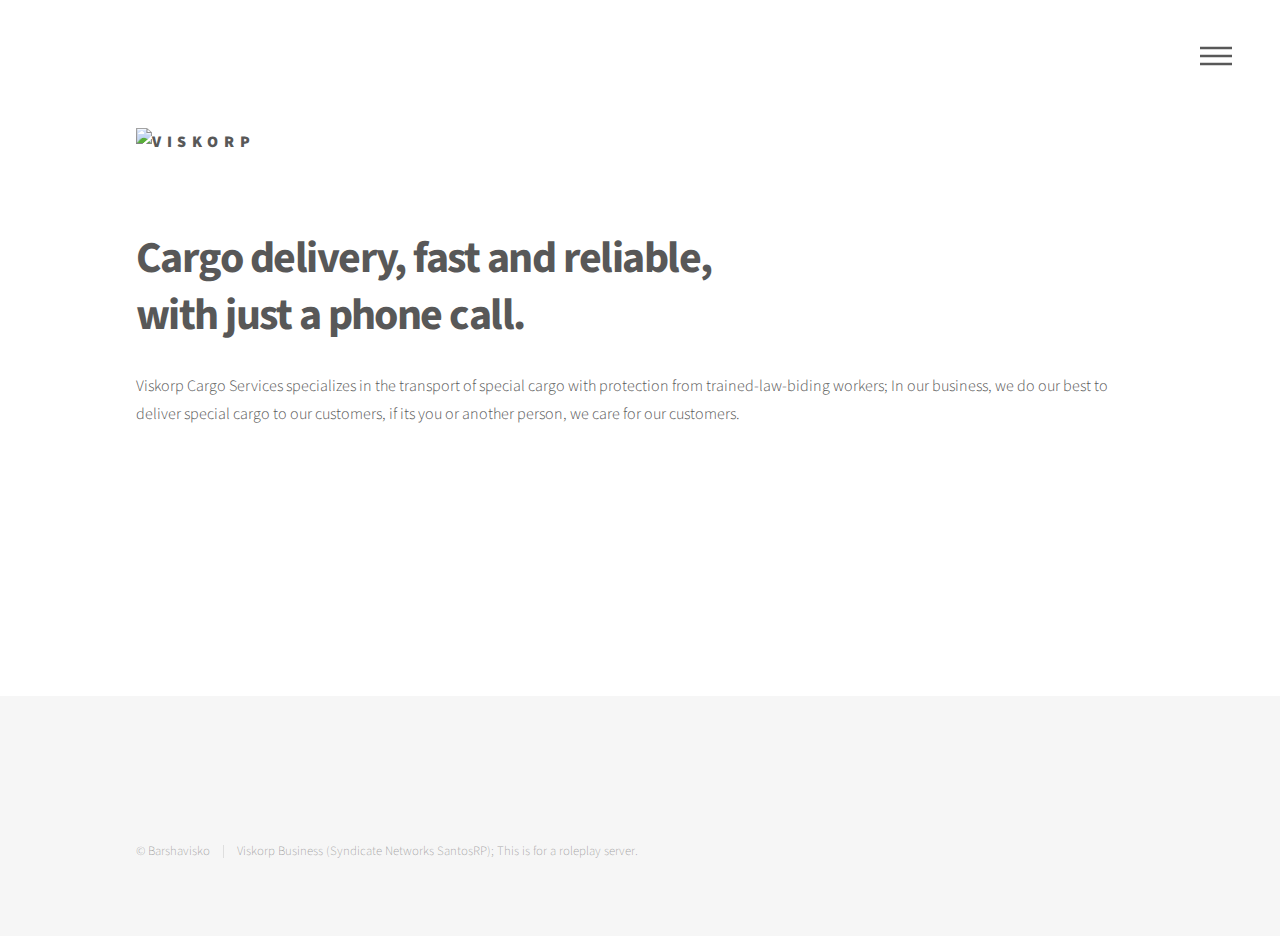
==== index.html @ 9e62b823 "Add files via upload" ====
<!DOCTYPE HTML>
<!--
	Phantom by HTML5 UP
	html5up.net | @ajlkn
	Free for personal and commercial use under the CCA 3.0 license (html5up.net/license)
-->
<html>
	<head>
		<title>Viskorp</title>
		<meta charset="utf-8" />
		<meta name="viewport" content="width=device-width, initial-scale=1, user-scalable=no" />
		<link rel="stylesheet" href="assets/css/main.css" />
		<noscript><link rel="stylesheet" href="assets/css/noscript.css" /></noscript>
		<link rel="icon" type="image/png" href="favicon-32x32.png" sizes="32x32" />
	</head>
	<body class="is-preload">
		<!-- Wrapper -->
			<div id="wrapper">

				<!-- Header -->
					<header id="header">
						<div class="inner">

							<!-- Logo -->
								<a href="index.html" class="logo">
									<img src="https://syndicatenetwork.net/uploads/monthly_2018_10/visiksvasf.png.0d86bf60b4289290469ebf69caf42fdf.png" alt="Viskorp" height="60" width="200">
								</a>

							<!-- Nav -->
								<nav>
									<ul>
										<li><a href="#menu">Menu</a></li>
									</ul>
								</nav>

						</div>
					</header>

				<!-- Menu -->
					<nav id="menu">
						<h2>Menu</h2>
						<ul>
							<li><a href="index.html">Home</a></li>
							<li><a href="https://docs.google.com/spreadsheets/d/1QU2cQyCvnnWnZwVt813OYjOK2KdHu-fS1q1T2NgCvUA/edit?usp=sharing">Heirarchy</a></li>
							<li><a href="https://docs.google.com/document/d/1AMa2G08jaTaNlDHHacwmMBOsvzxnZRkLSDC1ljESRgc/edit">Documents</a></li>
							<li><a href="https://docs.google.com/forms/d/e/1FAIpQLSdRXGM1nk8if_JtEGIIp0eRGYA48kuPLY5Rq1OYmxRVEjvGFw/viewform">Applications</a></li>
							<li><a href="contact.html">Contact</a></li>
						</ul>
					</nav>

				<!-- Main -->
					<div id="main">
						<div class="inner">
							<header>
								<h1>Cargo delivery, fast and reliable,<br>
								with just a phone call.</h1>
								<p>Viskorp Cargo Services specializes in the transport of special cargo with protection from trained-law-biding workers;
In our business, we do our best to deliver special cargo to our customers, if its you or another person, we care for our customers.</p>
							</header>
							<br><br><br><br><br>
						</div>
					</div>

				<!-- Footer -->
					<footer id="footer">
						<div class="inner">
							<ul class="copyright">
								<li>&copy; Barshavisko </li><li>Viskorp Business (Syndicate Networks SantosRP); This is for a roleplay server.</li>
							</ul>
						</div>
					</footer>

			</div>

		<!-- Scripts -->
			<script src="assets/js/jquery.min.js"></script>
			<script src="assets/js/browser.min.js"></script>
			<script src="assets/js/breakpoints.min.js"></script>
			<script src="assets/js/util.js"></script>
			<script src="assets/js/main.js"></script>

	</body>
</html>
---- assets/css/main.css ----
@import url(font-awesome.min.css);
@import url("https://fonts.googleapis.com/css?family=Source+Sans+Pro:300,700,900");

/*
	Phantom by HTML5 UP
	html5up.net | @ajlkn
	Free for personal and commercial use under the CCA 3.0 license (html5up.net/license)
*/

html, body, div, span, applet, object,
iframe, h1, h2, h3, h4, h5, h6, p, blockquote,
pre, a, abbr, acronym, address, big, cite,
code, del, dfn, em, img, ins, kbd, q, s, samp,
small, strike, strong, sub, sup, tt, var, b,
u, i, center, dl, dt, dd, ol, ul, li, fieldset,
form, label, legend, table, caption, tbody,
tfoot, thead, tr, th, td, article, aside,
canvas, details, embed, figure, figcaption,
footer, header, hgroup, menu, nav, output, ruby,
section, summary, time, mark, audio, video {
	margin: 0;
	padding: 0;
	border: 0;
	font-size: 100%;
	font: inherit;
	vertical-align: baseline;}

article, aside, details, figcaption, figure,
footer, header, hgroup, menu, nav, section {
	display: block;}

body {
	line-height: 1;
}

ol, ul {
	list-style: none;
}

blockquote, q {
	quotes: none;
}

	blockquote:before, blockquote:after, q:before, q:after {
		content: '';
		content: none;
	}

table {
	border-collapse: collapse;
	border-spacing: 0;
}

body {
	-webkit-text-size-adjust: none;
}

mark {
	background-color: transparent;
	color: inherit;
}

input::-moz-focus-inner {
	border: 0;
	padding: 0;
}

input, select, textarea {
	-moz-appearance: none;
	-webkit-appearance: none;
	-ms-appearance: none;
	appearance: none;
}

/* Basic */

	@-ms-viewport {
		width: device-width;
	}

	body {
		-ms-overflow-style: scrollbar;
	}

	@media screen and (max-width: 480px) {

		html, body {
			min-width: 320px;
		}

	}

	html {
		box-sizing: border-box;
	}

	*, *:before, *:after {
		box-sizing: inherit;
	}

	body {
		background: #ffffff;
	}

		body.is-preload *, body.is-preload *:before, body.is-preload *:after {
			-moz-animation: none !important;
			-webkit-animation: none !important;
			-ms-animation: none !important;
			animation: none !important;
			-moz-transition: none !important;
			-webkit-transition: none !important;
			-ms-transition: none !important;
			transition: none !important;
		}

/* Type */

	body, input, select, textarea {
		color: #585858;
		font-family: "Source Sans Pro", Helvetica, sans-serif;
		font-size: 16pt;
		font-weight: 300;
		line-height: 1.75;
	}

		@media screen and (max-width: 1680px) {

			body, input, select, textarea {
				font-size: 14pt;
			}

		}

		@media screen and (max-width: 1280px) {

			body, input, select, textarea {
				font-size: 12pt;
			}

		}

	a {
		-moz-transition: border-bottom-color 0.2s ease, color 0.2s ease;
		-webkit-transition: border-bottom-color 0.2s ease, color 0.2s ease;
		-ms-transition: border-bottom-color 0.2s ease, color 0.2s ease;
		transition: border-bottom-color 0.2s ease, color 0.2s ease;
		text-decoration: none;
		color: #585858;
		border-bottom: dotted 1px rgba(88, 88, 88, 0.5);
	}

		a:hover {
			border-bottom-color: transparent;
			color: #83cff1 !important;
		}

	strong, b {
		font-weight: 900;
	}

	em, i {
		font-style: italic;
	}

	p {
		margin: 0 0 2em 0;
	}

	h1 {
		font-size: 2.75em;
		font-weight: 700;
		line-height: 1.3;
		margin: 0 0 1em 0;
		letter-spacing: -0.035em;
	}

		h1 a {
			color: inherit;
		}

		@media screen and (max-width: 736px) {

			h1 {
				font-size: 2em;
				margin: 0 0 1em 0;
			}

		}

		@media screen and (max-width: 360px) {

			h1 {
				font-size: 1.75em;
			}

		}

	h2, h3, h4, h5, h6 {
		font-weight: 900;
		line-height: 1.5;
		margin: 0 0 2em 0;
		text-transform: uppercase;
		letter-spacing: 0.35em;
	}

		h2 a, h3 a, h4 a, h5 a, h6 a {
			color: inherit;
		}

	h2 {
		font-size: 1.1em;
	}

	h3 {
		font-size: 1em;
	}

	h4 {
		font-size: 0.8em;
	}

	h5 {
		font-size: 0.8em;
	}

	h6 {
		font-size: 0.8em;
	}

	@media screen and (max-width: 980px) {

		h1 br, h2 br, h3 br, h4 br, h5 br, h6 br {
			display: none;
		}

	}

	@media screen and (max-width: 736px) {

		h2 {
			font-size: 1em;
		}

		h3 {
			font-size: 0.8em;
		}

	}

	sub {
		font-size: 0.8em;
		position: relative;
		top: 0.5em;
	}

	sup {
		font-size: 0.8em;
		position: relative;
		top: -0.5em;
	}

	blockquote {
		border-left: solid 4px #c9c9c9;
		font-style: italic;
		margin: 0 0 2em 0;
		padding: 0.5em 0 0.5em 2em;
	}

	code {
		background: rgba(144, 144, 144, 0.075);
		border-radius: 4px;
		border: solid 1px #c9c9c9;
		font-family: "Courier New", monospace;
		font-size: 0.9em;
		margin: 0 0.25em;
		padding: 0.25em 0.65em;
	}

	pre {
		-webkit-overflow-scrolling: touch;
		font-family: "Courier New", monospace;
		font-size: 0.9em;
		margin: 0 0 2em 0;
	}

		pre code {
			display: block;
			line-height: 1.75;
			padding: 1em 1.5em;
			overflow-x: auto;
		}

	hr {
		border: 0;
		border-bottom: solid 1px #c9c9c9;
		margin: 2em 0;
	}

		hr.major {
			margin: 3em 0;
		}

	.align-left {
		text-align: left;
	}

	.align-center {
		text-align: center;
	}

	.align-right {
		text-align: right;
	}

/* Row */

	.row {
		display: flex;
		flex-wrap: wrap;
		box-sizing: border-box;
		align-items: stretch;
	}

		.row > * {
			box-sizing: border-box;
		}

		.row.gtr-uniform > * > :last-child {
			margin-bottom: 0;
		}

		.row.aln-left {
			justify-content: flex-start;
		}

		.row.aln-center {
			justify-content: center;
		}

		.row.aln-right {
			justify-content: flex-end;
		}

		.row.aln-top {
			align-items: flex-start;
		}

		.row.aln-middle {
			align-items: center;
		}

		.row.aln-bottom {
			align-items: flex-end;
		}

		.row > .imp {
			order: -1;
		}

		.row > .col-1 {
			width: 8.3333333333%;
		}

		.row > .off-1 {
			margin-left: 8.3333333333%;
		}

		.row > .col-2 {
			width: 16.6666666667%;
		}

		.row > .off-2 {
			margin-left: 16.6666666667%;
		}

		.row > .col-3 {
			width: 25%;
		}

		.row > .off-3 {
			margin-left: 25%;
		}

		.row > .col-4 {
			width: 33.3333333333%;
		}

		.row > .off-4 {
			margin-left: 33.3333333333%;
		}

		.row > .col-5 {
			width: 41.6666666667%;
		}

		.row > .off-5 {
			margin-left: 41.6666666667%;
		}

		.row > .col-6 {
			width: 50%;
		}

		.row > .off-6 {
			margin-left: 50%;
		}

		.row > .col-7 {
			width: 58.3333333333%;
		}

		.row > .off-7 {
			margin-left: 58.3333333333%;
		}

		.row > .col-8 {
			width: 66.6666666667%;
		}

		.row > .off-8 {
			margin-left: 66.6666666667%;
		}

		.row > .col-9 {
			width: 75%;
		}

		.row > .off-9 {
			margin-left: 75%;
		}

		.row > .col-10 {
			width: 83.3333333333%;
		}

		.row > .off-10 {
			margin-left: 83.3333333333%;
		}

		.row > .col-11 {
			width: 91.6666666667%;
		}

		.row > .off-11 {
			margin-left: 91.6666666667%;
		}

		.row > .col-12 {
			width: 100%;
		}

		.row > .off-12 {
			margin-left: 100%;
		}

		.row.gtr-0 {
			margin-top: 0;
			margin-left: 0em;
		}

			.row.gtr-0 > * {
				padding: 0 0 0 0em;
			}

			.row.gtr-0.gtr-uniform {
				margin-top: 0em;
			}

				.row.gtr-0.gtr-uniform > * {
					padding-top: 0em;
				}

		.row.gtr-25 {
			margin-top: 0;
			margin-left: -0.5em;
		}

			.row.gtr-25 > * {
				padding: 0 0 0 0.5em;
			}

			.row.gtr-25.gtr-uniform {
				margin-top: -0.5em;
			}

				.row.gtr-25.gtr-uniform > * {
					padding-top: 0.5em;
				}

		.row.gtr-50 {
			margin-top: 0;
			margin-left: -1em;
		}

			.row.gtr-50 > * {
				padding: 0 0 0 1em;
			}

			.row.gtr-50.gtr-uniform {
				margin-top: -1em;
			}

				.row.gtr-50.gtr-uniform > * {
					padding-top: 1em;
				}

		.row {
			margin-top: 0;
			margin-left: -2em;
		}

			.row > * {
				padding: 0 0 0 2em;
			}

			.row.gtr-uniform {
				margin-top: -2em;
			}

				.row.gtr-uniform > * {
					padding-top: 2em;
				}

		.row.gtr-150 {
			margin-top: 0;
			margin-left: -3em;
		}

			.row.gtr-150 > * {
				padding: 0 0 0 3em;
			}

			.row.gtr-150.gtr-uniform {
				margin-top: -3em;
			}

				.row.gtr-150.gtr-uniform > * {
					padding-top: 3em;
				}

		.row.gtr-200 {
			margin-top: 0;
			margin-left: -4em;
		}

			.row.gtr-200 > * {
				padding: 0 0 0 4em;
			}

			.row.gtr-200.gtr-uniform {
				margin-top: -4em;
			}

				.row.gtr-200.gtr-uniform > * {
					padding-top: 4em;
				}

		@media screen and (max-width: 1680px) {

			.row {
				display: flex;
				flex-wrap: wrap;
				box-sizing: border-box;
				align-items: stretch;
			}

				.row > * {
					box-sizing: border-box;
				}

				.row.gtr-uniform > * > :last-child {
					margin-bottom: 0;
				}

				.row.aln-left {
					justify-content: flex-start;
				}

				.row.aln-center {
					justify-content: center;
				}

				.row.aln-right {
					justify-content: flex-end;
				}

				.row.aln-top {
					align-items: flex-start;
				}

				.row.aln-middle {
					align-items: center;
				}

				.row.aln-bottom {
					align-items: flex-end;
				}

				.row > .imp-xlarge {
					order: -1;
				}

				.row > .col-1-xlarge {
					width: 8.3333333333%;
				}

				.row > .off-1-xlarge {
					margin-left: 8.3333333333%;
				}

				.row > .col-2-xlarge {
					width: 16.6666666667%;
				}

				.row > .off-2-xlarge {
					margin-left: 16.6666666667%;
				}

				.row > .col-3-xlarge {
					width: 25%;
				}

				.row > .off-3-xlarge {
					margin-left: 25%;
				}

				.row > .col-4-xlarge {
					width: 33.3333333333%;
				}

				.row > .off-4-xlarge {
					margin-left: 33.3333333333%;
				}

				.row > .col-5-xlarge {
					width: 41.6666666667%;
				}

				.row > .off-5-xlarge {
					margin-left: 41.6666666667%;
				}

				.row > .col-6-xlarge {
					width: 50%;
				}

				.row > .off-6-xlarge {
					margin-left: 50%;
				}

				.row > .col-7-xlarge {
					width: 58.3333333333%;
				}

				.row > .off-7-xlarge {
					margin-left: 58.3333333333%;
				}

				.row > .col-8-xlarge {
					width: 66.6666666667%;
				}

				.row > .off-8-xlarge {
					margin-left: 66.6666666667%;
				}

				.row > .col-9-xlarge {
					width: 75%;
				}

				.row > .off-9-xlarge {
					margin-left: 75%;
				}

				.row > .col-10-xlarge {
					width: 83.3333333333%;
				}

				.row > .off-10-xlarge {
					margin-left: 83.3333333333%;
				}

				.row > .col-11-xlarge {
					width: 91.6666666667%;
				}

				.row > .off-11-xlarge {
					margin-left: 91.6666666667%;
				}

				.row > .col-12-xlarge {
					width: 100%;
				}

				.row > .off-12-xlarge {
					margin-left: 100%;
				}

				.row.gtr-0 {
					margin-top: 0;
					margin-left: 0em;
				}

					.row.gtr-0 > * {
						padding: 0 0 0 0em;
					}

					.row.gtr-0.gtr-uniform {
						margin-top: 0em;
					}

						.row.gtr-0.gtr-uniform > * {
							padding-top: 0em;
						}

				.row.gtr-25 {
					margin-top: 0;
					margin-left: -0.5em;
				}

					.row.gtr-25 > * {
						padding: 0 0 0 0.5em;
					}

					.row.gtr-25.gtr-uniform {
						margin-top: -0.5em;
					}

						.row.gtr-25.gtr-uniform > * {
							padding-top: 0.5em;
						}

				.row.gtr-50 {
					margin-top: 0;
					margin-left: -1em;
				}

					.row.gtr-50 > * {
						padding: 0 0 0 1em;
					}

					.row.gtr-50.gtr-uniform {
						margin-top: -1em;
					}

						.row.gtr-50.gtr-uniform > * {
							padding-top: 1em;
						}

				.row {
					margin-top: 0;
					margin-left: -2em;
				}

					.row > * {
						padding: 0 0 0 2em;
					}

					.row.gtr-uniform {
						margin-top: -2em;
					}

						.row.gtr-uniform > * {
							padding-top: 2em;
						}

				.row.gtr-150 {
					margin-top: 0;
					margin-left: -3em;
				}

					.row.gtr-150 > * {
						padding: 0 0 0 3em;
					}

					.row.gtr-150.gtr-uniform {
						margin-top: -3em;
					}

						.row.gtr-150.gtr-uniform > * {
							padding-top: 3em;
						}

				.row.gtr-200 {
					margin-top: 0;
					margin-left: -4em;
				}

					.row.gtr-200 > * {
						padding: 0 0 0 4em;
					}

					.row.gtr-200.gtr-uniform {
						margin-top: -4em;
					}

						.row.gtr-200.gtr-uniform > * {
							padding-top: 4em;
						}

		}

		@media screen and (max-width: 1280px) {

			.row {
				display: flex;
				flex-wrap: wrap;
				box-sizing: border-box;
				align-items: stretch;
			}

				.row > * {
					box-sizing: border-box;
				}

				.row.gtr-uniform > * > :last-child {
					margin-bottom: 0;
				}

				.row.aln-left {
					justify-content: flex-start;
				}

				.row.aln-center {
					justify-content: center;
				}

				.row.aln-right {
					justify-content: flex-end;
				}

				.row.aln-top {
					align-items: flex-start;
				}

				.row.aln-middle {
					align-items: center;
				}

				.row.aln-bottom {
					align-items: flex-end;
				}

				.row > .imp-large {
					order: -1;
				}

				.row > .col-1-large {
					width: 8.3333333333%;
				}

				.row > .off-1-large {
					margin-left: 8.3333333333%;
				}

				.row > .col-2-large {
					width: 16.6666666667%;
				}

				.row > .off-2-large {
					margin-left: 16.6666666667%;
				}

				.row > .col-3-large {
					width: 25%;
				}

				.row > .off-3-large {
					margin-left: 25%;
				}

				.row > .col-4-large {
					width: 33.3333333333%;
				}

				.row > .off-4-large {
					margin-left: 33.3333333333%;
				}

				.row > .col-5-large {
					width: 41.6666666667%;
				}

				.row > .off-5-large {
					margin-left: 41.6666666667%;
				}

				.row > .col-6-large {
					width: 50%;
				}

				.row > .off-6-large {
					margin-left: 50%;
				}

				.row > .col-7-large {
					width: 58.3333333333%;
				}

				.row > .off-7-large {
					margin-left: 58.3333333333%;
				}

				.row > .col-8-large {
					width: 66.6666666667%;
				}

				.row > .off-8-large {
					margin-left: 66.6666666667%;
				}

				.row > .col-9-large {
					width: 75%;
				}

				.row > .off-9-large {
					margin-left: 75%;
				}

				.row > .col-10-large {
					width: 83.3333333333%;
				}

				.row > .off-10-large {
					margin-left: 83.3333333333%;
				}

				.row > .col-11-large {
					width: 91.6666666667%;
				}

				.row > .off-11-large {
					margin-left: 91.6666666667%;
				}

				.row > .col-12-large {
					width: 100%;
				}

				.row > .off-12-large {
					margin-left: 100%;
				}

				.row.gtr-0 {
					margin-top: 0;
					margin-left: 0em;
				}

					.row.gtr-0 > * {
						padding: 0 0 0 0em;
					}

					.row.gtr-0.gtr-uniform {
						margin-top: 0em;
					}

						.row.gtr-0.gtr-uniform > * {
							padding-top: 0em;
						}

				.row.gtr-25 {
					margin-top: 0;
					margin-left: -0.5em;
				}

					.row.gtr-25 > * {
						padding: 0 0 0 0.5em;
					}

					.row.gtr-25.gtr-uniform {
						margin-top: -0.5em;
					}

						.row.gtr-25.gtr-uniform > * {
							padding-top: 0.5em;
						}

				.row.gtr-50 {
					margin-top: 0;
					margin-left: -1em;
				}

					.row.gtr-50 > * {
						padding: 0 0 0 1em;
					}

					.row.gtr-50.gtr-uniform {
						margin-top: -1em;
					}

						.row.gtr-50.gtr-uniform > * {
							padding-top: 1em;
						}

				.row {
					margin-top: 0;
					margin-left: -2em;
				}

					.row > * {
						padding: 0 0 0 2em;
					}

					.row.gtr-uniform {
						margin-top: -2em;
					}

						.row.gtr-uniform > * {
							padding-top: 2em;
						}

				.row.gtr-150 {
					margin-top: 0;
					margin-left: -3em;
				}

					.row.gtr-150 > * {
						padding: 0 0 0 3em;
					}

					.row.gtr-150.gtr-uniform {
						margin-top: -3em;
					}

						.row.gtr-150.gtr-uniform > * {
							padding-top: 3em;
						}

				.row.gtr-200 {
					margin-top: 0;
					margin-left: -4em;
				}

					.row.gtr-200 > * {
						padding: 0 0 0 4em;
					}

					.row.gtr-200.gtr-uniform {
						margin-top: -4em;
					}

						.row.gtr-200.gtr-uniform > * {
							padding-top: 4em;
						}

		}

		@media screen and (max-width: 980px) {

			.row {
				display: flex;
				flex-wrap: wrap;
				box-sizing: border-box;
				align-items: stretch;
			}

				.row > * {
					box-sizing: border-box;
				}

				.row.gtr-uniform > * > :last-child {
					margin-bottom: 0;
				}

				.row.aln-left {
					justify-content: flex-start;
				}

				.row.aln-center {
					justify-content: center;
				}

				.row.aln-right {
					justify-content: flex-end;
				}

				.row.aln-top {
					align-items: flex-start;
				}

				.row.aln-middle {
					align-items: center;
				}

				.row.aln-bottom {
					align-items: flex-end;
				}

				.row > .imp-medium {
					order: -1;
				}

				.row > .col-1-medium {
					width: 8.3333333333%;
				}

				.row > .off-1-medium {
					margin-left: 8.3333333333%;
				}

				.row > .col-2-medium {
					width: 16.6666666667%;
				}

				.row > .off-2-medium {
					margin-left: 16.6666666667%;
				}

				.row > .col-3-medium {
					width: 25%;
				}

				.row > .off-3-medium {
					margin-left: 25%;
				}

				.row > .col-4-medium {
					width: 33.3333333333%;
				}

				.row > .off-4-medium {
					margin-left: 33.3333333333%;
				}

				.row > .col-5-medium {
					width: 41.6666666667%;
				}

				.row > .off-5-medium {
					margin-left: 41.6666666667%;
				}

				.row > .col-6-medium {
					width: 50%;
				}

				.row > .off-6-medium {
					margin-left: 50%;
				}

				.row > .col-7-medium {
					width: 58.3333333333%;
				}

				.row > .off-7-medium {
					margin-left: 58.3333333333%;
				}

				.row > .col-8-medium {
					width: 66.6666666667%;
				}

				.row > .off-8-medium {
					margin-left: 66.6666666667%;
				}

				.row > .col-9-medium {
					width: 75%;
				}

				.row > .off-9-medium {
					margin-left: 75%;
				}

				.row > .col-10-medium {
					width: 83.3333333333%;
				}

				.row > .off-10-medium {
					margin-left: 83.3333333333%;
				}

				.row > .col-11-medium {
					width: 91.6666666667%;
				}

				.row > .off-11-medium {
					margin-left: 91.6666666667%;
				}

				.row > .col-12-medium {
					width: 100%;
				}

				.row > .off-12-medium {
					margin-left: 100%;
				}

				.row.gtr-0 {
					margin-top: 0;
					margin-left: 0em;
				}

					.row.gtr-0 > * {
						padding: 0 0 0 0em;
					}

					.row.gtr-0.gtr-uniform {
						margin-top: 0em;
					}

						.row.gtr-0.gtr-uniform > * {
							padding-top: 0em;
						}

				.row.gtr-25 {
					margin-top: 0;
					margin-left: -0.375em;
				}

					.row.gtr-25 > * {
						padding: 0 0 0 0.375em;
					}

					.row.gtr-25.gtr-uniform {
						margin-top: -0.375em;
					}

						.row.gtr-25.gtr-uniform > * {
							padding-top: 0.375em;
						}

				.row.gtr-50 {
					margin-top: 0;
					margin-left: -0.75em;
				}

					.row.gtr-50 > * {
						padding: 0 0 0 0.75em;
					}

					.row.gtr-50.gtr-uniform {
						margin-top: -0.75em;
					}

						.row.gtr-50.gtr-uniform > * {
							padding-top: 0.75em;
						}

				.row {
					margin-top: 0;
					margin-left: -1.5em;
				}

					.row > * {
						padding: 0 0 0 1.5em;
					}

					.row.gtr-uniform {
						margin-top: -1.5em;
					}

						.row.gtr-uniform > * {
							padding-top: 1.5em;
						}

				.row.gtr-150 {
					margin-top: 0;
					margin-left: -2.25em;
				}

					.row.gtr-150 > * {
						padding: 0 0 0 2.25em;
					}

					.row.gtr-150.gtr-uniform {
						margin-top: -2.25em;
					}

						.row.gtr-150.gtr-uniform > * {
							padding-top: 2.25em;
						}

				.row.gtr-200 {
					margin-top: 0;
					margin-left: -3em;
				}

					.row.gtr-200 > * {
						padding: 0 0 0 3em;
					}

					.row.gtr-200.gtr-uniform {
						margin-top: -3em;
					}

						.row.gtr-200.gtr-uniform > * {
							padding-top: 3em;
						}

		}

		@media screen and (max-width: 736px) {

			.row {
				display: flex;
				flex-wrap: wrap;
				box-sizing: border-box;
				align-items: stretch;
			}

				.row > * {
					box-sizing: border-box;
				}

				.row.gtr-uniform > * > :last-child {
					margin-bottom: 0;
				}

				.row.aln-left {
					justify-content: flex-start;
				}

				.row.aln-center {
					justify-content: center;
				}

				.row.aln-right {
					justify-content: flex-end;
				}

				.row.aln-top {
					align-items: flex-start;
				}

				.row.aln-middle {
					align-items: center;
				}

				.row.aln-bottom {
					align-items: flex-end;
				}

				.row > .imp-small {
					order: -1;
				}

				.row > .col-1-small {
					width: 8.3333333333%;
				}

				.row > .off-1-small {
					margin-left: 8.3333333333%;
				}

				.row > .col-2-small {
					width: 16.6666666667%;
				}

				.row > .off-2-small {
					margin-left: 16.6666666667%;
				}

				.row > .col-3-small {
					width: 25%;
				}

				.row > .off-3-small {
					margin-left: 25%;
				}

				.row > .col-4-small {
					width: 33.3333333333%;
				}

				.row > .off-4-small {
					margin-left: 33.3333333333%;
				}

				.row > .col-5-small {
					width: 41.6666666667%;
				}

				.row > .off-5-small {
					margin-left: 41.6666666667%;
				}

				.row > .col-6-small {
					width: 50%;
				}

				.row > .off-6-small {
					margin-left: 50%;
				}

				.row > .col-7-small {
					width: 58.3333333333%;
				}

				.row > .off-7-small {
					margin-left: 58.3333333333%;
				}

				.row > .col-8-small {
					width: 66.6666666667%;
				}

				.row > .off-8-small {
					margin-left: 66.6666666667%;
				}

				.row > .col-9-small {
					width: 75%;
				}

				.row > .off-9-small {
					margin-left: 75%;
				}

				.row > .col-10-small {
					width: 83.3333333333%;
				}

				.row > .off-10-small {
					margin-left: 83.3333333333%;
				}

				.row > .col-11-small {
					width: 91.6666666667%;
				}

				.row > .off-11-small {
					margin-left: 91.6666666667%;
				}

				.row > .col-12-small {
					width: 100%;
				}

				.row > .off-12-small {
					margin-left: 100%;
				}

				.row.gtr-0 {
					margin-top: 0;
					margin-left: 0em;
				}

					.row.gtr-0 > * {
						padding: 0 0 0 0em;
					}

					.row.gtr-0.gtr-uniform {
						margin-top: 0em;
					}

						.row.gtr-0.gtr-uniform > * {
							padding-top: 0em;
						}

				.row.gtr-25 {
					margin-top: 0;
					margin-left: -0.25em;
				}

					.row.gtr-25 > * {
						padding: 0 0 0 0.25em;
					}

					.row.gtr-25.gtr-uniform {
						margin-top: -0.25em;
					}

						.row.gtr-25.gtr-uniform > * {
							padding-top: 0.25em;
						}

				.row.gtr-50 {
					margin-top: 0;
					margin-left: -0.5em;
				}

					.row.gtr-50 > * {
						padding: 0 0 0 0.5em;
					}

					.row.gtr-50.gtr-uniform {
						margin-top: -0.5em;
					}

						.row.gtr-50.gtr-uniform > * {
							padding-top: 0.5em;
						}

				.row {
					margin-top: 0;
					margin-left: -1em;
				}

					.row > * {
						padding: 0 0 0 1em;
					}

					.row.gtr-uniform {
						margin-top: -1em;
					}

						.row.gtr-uniform > * {
							padding-top: 1em;
						}

				.row.gtr-150 {
					margin-top: 0;
					margin-left: -1.5em;
				}

					.row.gtr-150 > * {
						padding: 0 0 0 1.5em;
					}

					.row.gtr-150.gtr-uniform {
						margin-top: -1.5em;
					}

						.row.gtr-150.gtr-uniform > * {
							padding-top: 1.5em;
						}

				.row.gtr-200 {
					margin-top: 0;
					margin-left: -2em;
				}

					.row.gtr-200 > * {
						padding: 0 0 0 2em;
					}

					.row.gtr-200.gtr-uniform {
						margin-top: -2em;
					}

						.row.gtr-200.gtr-uniform > * {
							padding-top: 2em;
						}

		}

		@media screen and (max-width: 480px) {

			.row {
				display: flex;
				flex-wrap: wrap;
				box-sizing: border-box;
				align-items: stretch;
			}

				.row > * {
					box-sizing: border-box;
				}

				.row.gtr-uniform > * > :last-child {
					margin-bottom: 0;
				}

				.row.aln-left {
					justify-content: flex-start;
				}

				.row.aln-center {
					justify-content: center;
				}

				.row.aln-right {
					justify-content: flex-end;
				}

				.row.aln-top {
					align-items: flex-start;
				}

				.row.aln-middle {
					align-items: center;
				}

				.row.aln-bottom {
					align-items: flex-end;
				}

				.row > .imp-xsmall {
					order: -1;
				}

				.row > .col-1-xsmall {
					width: 8.3333333333%;
				}

				.row > .off-1-xsmall {
					margin-left: 8.3333333333%;
				}

				.row > .col-2-xsmall {
					width: 16.6666666667%;
				}

				.row > .off-2-xsmall {
					margin-left: 16.6666666667%;
				}

				.row > .col-3-xsmall {
					width: 25%;
				}

				.row > .off-3-xsmall {
					margin-left: 25%;
				}

				.row > .col-4-xsmall {
					width: 33.3333333333%;
				}

				.row > .off-4-xsmall {
					margin-left: 33.3333333333%;
				}

				.row > .col-5-xsmall {
					width: 41.6666666667%;
				}

				.row > .off-5-xsmall {
					margin-left: 41.6666666667%;
				}

				.row > .col-6-xsmall {
					width: 50%;
				}

				.row > .off-6-xsmall {
					margin-left: 50%;
				}

				.row > .col-7-xsmall {
					width: 58.3333333333%;
				}

				.row > .off-7-xsmall {
					margin-left: 58.3333333333%;
				}

				.row > .col-8-xsmall {
					width: 66.6666666667%;
				}

				.row > .off-8-xsmall {
					margin-left: 66.6666666667%;
				}

				.row > .col-9-xsmall {
					width: 75%;
				}

				.row > .off-9-xsmall {
					margin-left: 75%;
				}

				.row > .col-10-xsmall {
					width: 83.3333333333%;
				}

				.row > .off-10-xsmall {
					margin-left: 83.3333333333%;
				}

				.row > .col-11-xsmall {
					width: 91.6666666667%;
				}

				.row > .off-11-xsmall {
					margin-left: 91.6666666667%;
				}

				.row > .col-12-xsmall {
					width: 100%;
				}

				.row > .off-12-xsmall {
					margin-left: 100%;
				}

				.row.gtr-0 {
					margin-top: 0;
					margin-left: 0em;
				}

					.row.gtr-0 > * {
						padding: 0 0 0 0em;
					}

					.row.gtr-0.gtr-uniform {
						margin-top: 0em;
					}

						.row.gtr-0.gtr-uniform > * {
							padding-top: 0em;
						}

				.row.gtr-25 {
					margin-top: 0;
					margin-left: -0.25em;
				}

					.row.gtr-25 > * {
						padding: 0 0 0 0.25em;
					}

					.row.gtr-25.gtr-uniform {
						margin-top: -0.25em;
					}

						.row.gtr-25.gtr-uniform > * {
							padding-top: 0.25em;
						}

				.row.gtr-50 {
					margin-top: 0;
					margin-left: -0.5em;
				}

					.row.gtr-50 > * {
						padding: 0 0 0 0.5em;
					}

					.row.gtr-50.gtr-uniform {
						margin-top: -0.5em;
					}

						.row.gtr-50.gtr-uniform > * {
							padding-top: 0.5em;
						}

				.row {
					margin-top: 0;
					margin-left: -1em;
				}

					.row > * {
						padding: 0 0 0 1em;
					}

					.row.gtr-uniform {
						margin-top: -1em;
					}

						.row.gtr-uniform > * {
							padding-top: 1em;
						}

				.row.gtr-150 {
					margin-top: 0;
					margin-left: -1.5em;
				}

					.row.gtr-150 > * {
						padding: 0 0 0 1.5em;
					}

					.row.gtr-150.gtr-uniform {
						margin-top: -1.5em;
					}

						.row.gtr-150.gtr-uniform > * {
							padding-top: 1.5em;
						}

				.row.gtr-200 {
					margin-top: 0;
					margin-left: -2em;
				}

					.row.gtr-200 > * {
						padding: 0 0 0 2em;
					}

					.row.gtr-200.gtr-uniform {
						margin-top: -2em;
					}

						.row.gtr-200.gtr-uniform > * {
							padding-top: 2em;
						}

		}

/* Section/Article */

	section.special, article.special {
		text-align: center;
	}

	header p {
		margin-top: -1em;
	}

	@media screen and (max-width: 736px) {

		header p {
			margin-top: 0;
		}

	}

/* Icon */

	.icon {
		text-decoration: none;
		border-bottom: none;
		position: relative;
	}

		.icon:before {
			-moz-osx-font-smoothing: grayscale;
			-webkit-font-smoothing: antialiased;
			font-family: FontAwesome;
			font-style: normal;
			font-weight: normal;
			text-transform: none !important;
		}

		.icon > .label {
			display: none;
		}

		.icon.style2 {
			-moz-transition: background-color 0.2s ease-in-out, color 0.2s ease-in-out, border-color 0.2s ease-in-out;
			-webkit-transition: background-color 0.2s ease-in-out, color 0.2s ease-in-out, border-color 0.2s ease-in-out;
			-ms-transition: background-color 0.2s ease-in-out, color 0.2s ease-in-out, border-color 0.2s ease-in-out;
			transition: background-color 0.2s ease-in-out, color 0.2s ease-in-out, border-color 0.2s ease-in-out;
			background-color: transparent;
			border: solid 1px #c9c9c9;
			border-radius: 4px;
			width: 2.65em;
			height: 2.65em;
			display: inline-block;
			text-align: center;
			line-height: 2.65em;
			color: inherit;
		}

			.icon.style2:before {
				font-size: 1.1em;
			}

			.icon.style2:hover {
				color: #83cff1;
				border-color: #83cff1;
			}

			.icon.style2:active {
				background-color: rgba(242, 132, 158, 0.1);
			}

/* List */

	ol {
		list-style: decimal;
		margin: 0 0 2em 0;
		padding-left: 1.25em;
	}

		ol li {
			padding-left: 0.25em;
		}

	ul {
		list-style: disc;
		margin: 0 0 2em 0;
		padding-left: 1em;
	}

		ul li {
			padding-left: 0.5em;
		}

		ul.alt {
			list-style: none;
			padding-left: 0;
		}

			ul.alt li {
				border-top: solid 1px #c9c9c9;
				padding: 0.5em 0;
			}

				ul.alt li:first-child {
					border-top: 0;
					padding-top: 0;
				}

	dl {
		margin: 0 0 2em 0;
	}

		dl dt {
			display: block;
			font-weight: 900;
			margin: 0 0 1em 0;
		}

		dl dd {
			margin-left: 2em;
		}

/* Actions */

	ul.actions {
		display: -moz-flex;
		display: -webkit-flex;
		display: -ms-flex;
		display: flex;
		cursor: default;
		list-style: none;
		margin-left: -1em;
		padding-left: 0;
	}

		ul.actions li {
			padding: 0 0 0 1em;
			vertical-align: middle;
		}

		ul.actions.special {
			-moz-justify-content: center;
			-webkit-justify-content: center;
			-ms-justify-content: center;
			justify-content: center;
			width: 100%;
			margin-left: 0;
		}

			ul.actions.special li:first-child {
				padding-left: 0;
			}

		ul.actions.stacked {
			-moz-flex-direction: column;
			-webkit-flex-direction: column;
			-ms-flex-direction: column;
			flex-direction: column;
			margin-left: 0;
		}

			ul.actions.stacked li {
				padding: 1.3em 0 0 0;
			}

				ul.actions.stacked li:first-child {
					padding-top: 0;
				}

		ul.actions.fit {
			width: calc(100% + 1em);
		}

			ul.actions.fit li {
				-moz-flex-grow: 1;
				-webkit-flex-grow: 1;
				-ms-flex-grow: 1;
				flex-grow: 1;
				-moz-flex-shrink: 1;
				-webkit-flex-shrink: 1;
				-ms-flex-shrink: 1;
				flex-shrink: 1;
				width: 100%;
			}

				ul.actions.fit li > * {
					width: 100%;
				}

			ul.actions.fit.stacked {
				width: 100%;
			}

		@media screen and (max-width: 480px) {

			ul.actions:not(.fixed) {
				-moz-flex-direction: column;
				-webkit-flex-direction: column;
				-ms-flex-direction: column;
				flex-direction: column;
				margin-left: 0;
				width: 100% !important;
			}

				ul.actions:not(.fixed) li {
					-moz-flex-grow: 1;
					-webkit-flex-grow: 1;
					-ms-flex-grow: 1;
					flex-grow: 1;
					-moz-flex-shrink: 1;
					-webkit-flex-shrink: 1;
					-ms-flex-shrink: 1;
					flex-shrink: 1;
					padding: 1em 0 0 0;
					text-align: center;
					width: 100%;
				}

					ul.actions:not(.fixed) li > * {
						width: 100%;
					}

					ul.actions:not(.fixed) li:first-child {
						padding-top: 0;
					}

					ul.actions:not(.fixed) li input[type="submit"],
					ul.actions:not(.fixed) li input[type="reset"],
					ul.actions:not(.fixed) li input[type="button"],
					ul.actions:not(.fixed) li button,
					ul.actions:not(.fixed) li .button {
						width: 100%;
					}

						ul.actions:not(.fixed) li input[type="submit"].icon:before,
						ul.actions:not(.fixed) li input[type="reset"].icon:before,
						ul.actions:not(.fixed) li input[type="button"].icon:before,
						ul.actions:not(.fixed) li button.icon:before,
						ul.actions:not(.fixed) li .button.icon:before {
							margin-left: -0.5rem;
						}

		}

/* Icons */

	ul.icons {
		cursor: default;
		list-style: none;
		padding-left: 0;
		margin: -1em 0 2em -1em;
	}

		ul.icons li {
			display: inline-block;
			padding: 1em 0 0 1em;
		}

/* Form */

	form {
		margin: 0 0 2em 0;
		overflow-x: hidden;
	}

		form > :last-child {
			margin-bottom: 0;
		}

		form > .fields {
			display: -moz-flex;
			display: -webkit-flex;
			display: -ms-flex;
			display: flex;
			-moz-flex-wrap: wrap;
			-webkit-flex-wrap: wrap;
			-ms-flex-wrap: wrap;
			flex-wrap: wrap;
			width: calc(100% + 3em);
			margin: -1.5em 0 2em -1.5em;
		}

			form > .fields > .field {
				-moz-flex-grow: 0;
				-webkit-flex-grow: 0;
				-ms-flex-grow: 0;
				flex-grow: 0;
				-moz-flex-shrink: 0;
				-webkit-flex-shrink: 0;
				-ms-flex-shrink: 0;
				flex-shrink: 0;
				padding: 1.5em 0 0 1.5em;
				width: calc(100% - 1.5em);
			}

				form > .fields > .field.half {
					width: calc(50% - 0.75em);
				}

				form > .fields > .field.third {
					width: calc(100%/3 - 0.5em);
				}

				form > .fields > .field.quarter {
					width: calc(25% - 0.375em);
				}

		@media screen and (max-width: 480px) {

			form > .fields {
				width: calc(100% + 3em);
				margin: -1.5em 0 2em -1.5em;
			}

				form > .fields > .field {
					padding: 1.5em 0 0 1.5em;
					width: calc(100% - 1.5em);
				}

					form > .fields > .field.half {
						width: calc(100% - 1.5em);
					}

					form > .fields > .field.third {
						width: calc(100% - 1.5em);
					}

					form > .fields > .field.quarter {
						width: calc(100% - 1.5em);
					}

		}

	label {
		display: block;
		font-size: 0.9em;
		font-weight: 900;
		margin: 0 0 1em 0;
	}

	input[type="text"],
	input[type="password"],
	input[type="email"],
	input[type="tel"],
	select,
	textarea {
		-moz-appearance: none;
		-webkit-appearance: none;
		-ms-appearance: none;
		appearance: none;
		background-color: transparent;
		border: none;
		border-radius: 0;
		border-bottom: solid 1px #c9c9c9;
		color: inherit;
		display: block;
		outline: 0;
		padding: 0;
		text-decoration: none;
		width: 100%;
	}

		input[type="text"]:invalid,
		input[type="password"]:invalid,
		input[type="email"]:invalid,
		input[type="tel"]:invalid,
		select:invalid,
		textarea:invalid {
			box-shadow: none;
		}

		input[type="text"]:focus,
		input[type="password"]:focus,
		input[type="email"]:focus,
		input[type="tel"]:focus,
		select:focus,
		textarea:focus {
			border-bottom-color: #83cff1;
			box-shadow: inset 0 -1px 0 0 #83cff1;
		}

	select {
		background-image: url("data:image/svg+xml;charset=utf8,%3Csvg xmlns='http://www.w3.org/2000/svg' width='40' height='40' preserveAspectRatio='none' viewBox='0 0 40 40'%3E%3Cpath d='M9.4,12.3l10.4,10.4l10.4-10.4c0.2-0.2,0.5-0.4,0.9-0.4c0.3,0,0.6,0.1,0.9,0.4l3.3,3.3c0.2,0.2,0.4,0.5,0.4,0.9 c0,0.4-0.1,0.6-0.4,0.9L20.7,31.9c-0.2,0.2-0.5,0.4-0.9,0.4c-0.3,0-0.6-0.1-0.9-0.4L4.3,17.3c-0.2-0.2-0.4-0.5-0.4-0.9 c0-0.4,0.1-0.6,0.4-0.9l3.3-3.3c0.2-0.2,0.5-0.4,0.9-0.4S9.1,12.1,9.4,12.3z' fill='%23c9c9c9' /%3E%3C/svg%3E");
		background-size: 1.25rem;
		background-repeat: no-repeat;
		background-position: calc(100% - 1rem) center;
		height: 3em;
		padding-right: 3em;
		text-overflow: ellipsis;
	}

		select option {
			background: #ffffff;
		}

		select:focus::-ms-value {
			background-color: transparent;
		}

		select::-ms-expand {
			display: none;
		}

	input[type="text"],
	input[type="password"],
	input[type="email"],
	select {
		height: 3em;
	}

	textarea {
		padding: 0;
		min-height: 3.75em;
	}

	input[type="checkbox"],
	input[type="radio"] {
		-moz-appearance: none;
		-webkit-appearance: none;
		-ms-appearance: none;
		appearance: none;
		display: block;
		float: left;
		margin-right: -2em;
		opacity: 0;
		width: 1em;
		z-index: -1;
	}

		input[type="checkbox"] + label,
		input[type="radio"] + label {
			text-decoration: none;
			color: #585858;
			cursor: pointer;
			display: inline-block;
			font-size: 1em;
			font-weight: 300;
			padding-left: 2.55em;
			padding-right: 0.75em;
			position: relative;
		}

			input[type="checkbox"] + label:before,
			input[type="radio"] + label:before {
				-moz-osx-font-smoothing: grayscale;
				-webkit-font-smoothing: antialiased;
				font-family: FontAwesome;
				font-style: normal;
				font-weight: normal;
				text-transform: none !important;
			}

			input[type="checkbox"] + label:before,
			input[type="radio"] + label:before {
				border-radius: 4px;
				border: solid 1px #c9c9c9;
				content: '';
				display: inline-block;
				height: 1.8em;
				left: 0;
				line-height: 1.725em;
				position: absolute;
				text-align: center;
				top: 0;
				width: 1.8em;
			}

		input[type="checkbox"]:checked + label:before,
		input[type="radio"]:checked + label:before {
			background: #585858;
			border-color: #585858;
			color: #ffffff;
			content: '\f00c';
		}

		input[type="checkbox"]:focus + label:before,
		input[type="radio"]:focus + label:before {
			border-color: #83cff1;
			box-shadow: 0 0 0 1px #83cff1;
		}

	input[type="checkbox"] + label:before {
		border-radius: 4px;
	}

	input[type="radio"] + label:before {
		border-radius: 100%;
	}

/* Box */

	.box {
		border-radius: 4px;
		border: solid 1px #c9c9c9;
		margin-bottom: 2em;
		padding: 1.5em;
	}

		.box > :last-child,
		.box > :last-child > :last-child,
		.box > :last-child > :last-child > :last-child {
			margin-bottom: 0;
		}

		.box.alt {
			border: 0;
			border-radius: 0;
			padding: 0;
		}

/* Image */

	.image {
		border-radius: 4px;
		border: 0;
		display: inline-block;
		position: relative;
	}

		.image img {
			border-radius: 4px;
			display: block;
		}

		.image.left, .image.right {
			max-width: 40%;
		}

			.image.left img, .image.right img {
				width: 100%;
			}

		.image.left {
			float: left;
			padding: 0 1.5em 1em 0;
			top: 0.25em;
		}

		.image.right {
			float: right;
			padding: 0 0 1em 1.5em;
			top: 0.25em;
		}

		.image.fit {
			display: block;
			margin: 0 0 2em 0;
			width: 100%;
		}

			.image.fit img {
				width: 100%;
			}

		.image.main {
			display: block;
			margin: 0 0 3em 0;
			width: 100%;
		}

			.image.main img {
				width: 100%;
			}

			@media screen and (max-width: 736px) {

				.image.main {
					margin: 0 0 2em 0;
				}

			}

/* Table */

	.table-wrapper {
		-webkit-overflow-scrolling: touch;
		overflow-x: auto;
	}

	table {
		margin: 0 0 2em 0;
		width: 100%;
	}

		table tbody tr {
			border: solid 1px #c9c9c9;
			border-left: 0;
			border-right: 0;
		}

			table tbody tr:nth-child(2n + 1) {
				background-color: rgba(144, 144, 144, 0.075);
			}

		table td {
			padding: 0.75em 0.75em;
		}

		table th {
			font-size: 0.9em;
			font-weight: 900;
			padding: 0 0.75em 0.75em 0.75em;
			text-align: left;
		}

		table thead {
			border-bottom: solid 2px #c9c9c9;
		}

		table tfoot {
			border-top: solid 2px #c9c9c9;
		}

		table.alt {
			border-collapse: separate;
		}

			table.alt tbody tr td {
				border: solid 1px #c9c9c9;
				border-left-width: 0;
				border-top-width: 0;
			}

				table.alt tbody tr td:first-child {
					border-left-width: 1px;
				}

			table.alt tbody tr:first-child td {
				border-top-width: 1px;
			}

			table.alt thead {
				border-bottom: 0;
			}

			table.alt tfoot {
				border-top: 0;
			}

/* Button */

	input[type="submit"],
	input[type="reset"],
	input[type="button"],
	button,
	.button {
		-moz-appearance: none;
		-webkit-appearance: none;
		-ms-appearance: none;
		appearance: none;
		-moz-transition: background-color 0.2s ease-in-out, color 0.2s ease-in-out, box-shadow 0.2s ease-in-out;
		-webkit-transition: background-color 0.2s ease-in-out, color 0.2s ease-in-out, box-shadow 0.2s ease-in-out;
		-ms-transition: background-color 0.2s ease-in-out, color 0.2s ease-in-out, box-shadow 0.2s ease-in-out;
		transition: background-color 0.2s ease-in-out, color 0.2s ease-in-out, box-shadow 0.2s ease-in-out;
		background-color: transparent;
		border-radius: 4px;
		border: 0;
		box-shadow: inset 0 0 0 2px #585858;
		color: #585858 !important;
		cursor: pointer;
		display: inline-block;
		font-size: 0.8em;
		font-weight: 900;
		height: 3.5em;
		letter-spacing: 0.35em;
		line-height: 3.45em;
		overflow: hidden;
		padding: 0 1.25em 0 1.6em;
		text-align: center;
		text-decoration: none;
		text-overflow: ellipsis;
		text-transform: uppercase;
		white-space: nowrap;
	}

		input[type="submit"].icon:before,
		input[type="reset"].icon:before,
		input[type="button"].icon:before,
		button.icon:before,
		.button.icon:before {
			margin-right: 0.5em;
		}

		input[type="submit"].fit,
		input[type="reset"].fit,
		input[type="button"].fit,
		button.fit,
		.button.fit {
			width: 100%;
		}

		input[type="submit"]:hover,
		input[type="reset"]:hover,
		input[type="button"]:hover,
		button:hover,
		.button:hover {
			color: #83cff1 !important;
			box-shadow: inset 0 0 0 2px #83cff1;
		}

		input[type="submit"]:active,
		input[type="reset"]:active,
		input[type="button"]:active,
		button:active,
		.button:active {
			background-color: rgba(242, 132, 158, 0.1);
		}

		input[type="submit"].small,
		input[type="reset"].small,
		input[type="button"].small,
		button.small,
		.button.small {
			font-size: 0.6em;
		}

		input[type="submit"].large,
		input[type="reset"].large,
		input[type="button"].large,
		button.large,
		.button.large {
			font-size: 1em;
		}

		input[type="submit"].primary,
		input[type="reset"].primary,
		input[type="button"].primary,
		button.primary,
		.button.primary {
			box-shadow: none;
			background-color: #585858;
			color: #ffffff !important;
		}

			input[type="submit"].primary:hover,
			input[type="reset"].primary:hover,
			input[type="button"].primary:hover,
			button.primary:hover,
			.button.primary:hover {
				background-color: #83cff1;
			}

			input[type="submit"].primary:active,
			input[type="reset"].primary:active,
			input[type="button"].primary:active,
			button.primary:active,
			.button.primary:active {
				background-color: #ee5f81;
			}

		input[type="submit"].disabled, input[type="submit"]:disabled,
		input[type="reset"].disabled,
		input[type="reset"]:disabled,
		input[type="button"].disabled,
		input[type="button"]:disabled,
		button.disabled,
		button:disabled,
		.button.disabled,
		.button:disabled {
			pointer-events: none;
			opacity: 0.25;
		}

/* Tiles */

	.tiles {
		display: -moz-flex;
		display: -webkit-flex;
		display: -ms-flex;
		display: flex;
		-moz-flex-wrap: wrap;
		-webkit-flex-wrap: wrap;
		-ms-flex-wrap: wrap;
		flex-wrap: wrap;
		postiion: relative;
		margin: -2.5em 0 0 -2.5em;
	}

		.tiles article {
			-moz-transition: -moz-transform 0.5s ease, opacity 0.5s ease;
			-webkit-transition: -webkit-transform 0.5s ease, opacity 0.5s ease;
			-ms-transition: -ms-transform 0.5s ease, opacity 0.5s ease;
			transition: transform 0.5s ease, opacity 0.5s ease;
			position: relative;
			width: calc(33.3333333333% - 2.5em);
			margin: 2.5em 0 0 2.5em;
		}

			.tiles article > .image {
				-moz-transition: -moz-transform 0.5s ease;
				-webkit-transition: -webkit-transform 0.5s ease;
				-ms-transition: -ms-transform 0.5s ease;
				transition: transform 0.5s ease;
				position: relative;
				display: block;
				width: 100%;
				border-radius: 4px;
				overflow: hidden;
			}

				.tiles article > .image img {
					display: block;
					width: 100%;
				}

				.tiles article > .image:before {
					pointer-events: none;
					-moz-transition: background-color 0.5s ease, opacity 0.5s ease;
					-webkit-transition: background-color 0.5s ease, opacity 0.5s ease;
					-ms-transition: background-color 0.5s ease, opacity 0.5s ease;
					transition: background-color 0.5s ease, opacity 0.5s ease;
					content: '';
					display: block;
					position: absolute;
					top: 0;
					left: 0;
					width: 100%;
					height: 100%;
					opacity: 1.0;
					z-index: 1;
					opacity: 0.8;
				}

				.tiles article > .image:after {
					pointer-events: none;
					-moz-transition: opacity 0.5s ease;
					-webkit-transition: opacity 0.5s ease;
					-ms-transition: opacity 0.5s ease;
					transition: opacity 0.5s ease;
					content: '';
					display: block;
					position: absolute;
					top: 0;
					left: 0;
					width: 100%;
					height: 100%;
					background-image: url("data:image/svg+xml;charset=utf8,%3Csvg xmlns='http://www.w3.org/2000/svg' width='100' height='100' viewBox='0 0 100 100' preserveAspectRatio='none'%3E%3Cstyle%3Eline %7B stroke-width: 0.25px%3B stroke: %23ffffff%3B %7D%3C/style%3E%3Cline x1='0' y1='0' x2='100' y2='100' /%3E%3Cline x1='100' y1='0' x2='0' y2='100' /%3E%3C/svg%3E");
					background-position: center;
					background-repeat: no-repeat;
					background-size: 100% 100%;
					opacity: 0.25;
					z-index: 2;
				}

			.tiles article > a {
				display: -moz-flex;
				display: -webkit-flex;
				display: -ms-flex;
				display: flex;
				-moz-flex-direction: column;
				-webkit-flex-direction: column;
				-ms-flex-direction: column;
				flex-direction: column;
				-moz-align-items: center;
				-webkit-align-items: center;
				-ms-align-items: center;
				align-items: center;
				-moz-justify-content: center;
				-webkit-justify-content: center;
				-ms-justify-content: center;
				justify-content: center;
				-moz-transition: background-color 0.5s ease, -moz-transform 0.5s ease;
				-webkit-transition: background-color 0.5s ease, -webkit-transform 0.5s ease;
				-ms-transition: background-color 0.5s ease, -ms-transform 0.5s ease;
				transition: background-color 0.5s ease, transform 0.5s ease;
				position: absolute;
				top: 0;
				left: 0;
				width: 100%;
				height: 100%;
				padding: 1em;
				border-radius: 4px;
				border-bottom: 0;
				color: #ffffff;
				text-align: center;
				text-decoration: none;
				z-index: 3;
			}

				.tiles article > a > :last-child {
					margin: 0;
				}

				.tiles article > a:hover {
					color: #ffffff !important;
				}

				.tiles article > a h2 {
					margin: 0;
				}

				.tiles article > a .content {
					-moz-transition: max-height 0.5s ease, opacity 0.5s ease;
					-webkit-transition: max-height 0.5s ease, opacity 0.5s ease;
					-ms-transition: max-height 0.5s ease, opacity 0.5s ease;
					transition: max-height 0.5s ease, opacity 0.5s ease;
					width: 100%;
					max-height: 0;
					line-height: 1.5;
					margin-top: 0.35em;
					opacity: 0;
				}

					.tiles article > a .content > :last-child {
						margin-bottom: 0;
					}

			.tiles article.style1 > .image:before {
				background-color: #83cff1;
			}

			.tiles article.style2 > .image:before {
				background-color: #7ecaf6;
			}

			.tiles article.style3 > .image:before {
				background-color: #7bd0c1;
			}

			.tiles article.style4 > .image:before {
				background-color: #c75b9b;
			}

			.tiles article.style5 > .image:before {
				background-color: #ae85ca;
			}

			.tiles article.style6 > .image:before {
				background-color: #8499e7;
			}

			body:not(.is-touch) .tiles article:hover > .image {
				-moz-transform: scale(1.1);
				-webkit-transform: scale(1.1);
				-ms-transform: scale(1.1);
				transform: scale(1.1);
			}

				body:not(.is-touch) .tiles article:hover > .image:before {
					background-color: #333333;
					opacity: 0.35;
				}

				body:not(.is-touch) .tiles article:hover > .image:after {
					opacity: 0;
				}

			body:not(.is-touch) .tiles article:hover .content {
				max-height: 15em;
				opacity: 1;
			}

		* + .tiles {
			margin-top: 2em;
		}

		body.is-preload .tiles article {
			-moz-transform: scale(0.9);
			-webkit-transform: scale(0.9);
			-ms-transform: scale(0.9);
			transform: scale(0.9);
			opacity: 0;
		}

		body.is-touch .tiles article .content {
			max-height: 15em;
			opacity: 1;
		}

		@media screen and (max-width: 1280px) {

			.tiles {
				margin: -1.25em 0 0 -1.25em;
			}

				.tiles article {
					width: calc(33.3333333333% - 1.25em);
					margin: 1.25em 0 0 1.25em;
				}

		}

		@media screen and (max-width: 980px) {

			.tiles {
				margin: -2.5em 0 0 -2.5em;
			}

				.tiles article {
					width: calc(50% - 2.5em);
					margin: 2.5em 0 0 2.5em;
				}

		}

		@media screen and (max-width: 736px) {

			.tiles {
				margin: -1.25em 0 0 -1.25em;
			}

				.tiles article {
					width: calc(50% - 1.25em);
					margin: 1.25em 0 0 1.25em;
				}

					.tiles article:hover > .image {
						-moz-transform: scale(1.0);
						-webkit-transform: scale(1.0);
						-ms-transform: scale(1.0);
						transform: scale(1.0);
					}

		}

		@media screen and (max-width: 480px) {

			.tiles {
				margin: 0;
			}

				.tiles article {
					width: 100%;
					margin: 1.25em 0 0 0;
				}

		}

/* Header */

	#header {
		padding: 8em 0 0.1em 0 ;
	}

		#header .logo {
			display: block;
			border-bottom: 0;
			color: inherit;
			font-weight: 900;
			letter-spacing: 0.35em;
			margin: 0 0 2.5em 0;
			text-decoration: none;
			text-transform: uppercase;
			display: inline-block;
		}

			#header .logo > * {
				display: inline-block;
				vertical-align: middle;
			}

			#header .logo .symbol {
				margin-right: 0.65em;
			}

				#header .logo .symbol img {
					display: block;
					width: 2em;
					height: 2em;
				}

		#header nav {
			position: fixed;
			right: 2em;
			top: 2em;
			z-index: 10000;
		}

			#header nav ul {
				display: -moz-flex;
				display: -webkit-flex;
				display: -ms-flex;
				display: flex;
				-moz-align-items: center;
				-webkit-align-items: center;
				-ms-align-items: center;
				align-items: center;
				list-style: none;
				margin: 0;
				padding: 0;
			}

				#header nav ul li {
					display: block;
					padding: 0;
				}

					#header nav ul li a {
						display: block;
						position: relative;
						height: 3em;
						line-height: 3em;
						padding: 0 1.5em;
						background-color: rgba(255, 255, 255, 0.5);
						border-radius: 4px;
						border: 0;
						font-size: 0.8em;
						font-weight: 900;
						letter-spacing: 0.35em;
						text-transform: uppercase;
					}

					#header nav ul li a[href="#menu"] {
						-webkit-tap-highlight-color: transparent;
						width: 4em;
						text-indent: 4em;
						font-size: 1em;
						overflow: hidden;
						padding: 0;
						white-space: nowrap;
					}

						#header nav ul li a[href="#menu"]:before, #header nav ul li a[href="#menu"]:after {
							-moz-transition: opacity 0.2s ease;
							-webkit-transition: opacity 0.2s ease;
							-ms-transition: opacity 0.2s ease;
							transition: opacity 0.2s ease;
							content: '';
							display: block;
							position: absolute;
							top: 0;
							left: 0;
							width: 100%;
							height: 100%;
							background-position: center;
							background-repeat: no-repeat;
							background-size: 2em 2em;
						}

						#header nav ul li a[href="#menu"]:before {
							background-image: url("data:image/svg+xml;charset=utf8,%3Csvg xmlns='http://www.w3.org/2000/svg' width='100' height='100' viewBox='0 0 100 100' preserveAspectRatio='none'%3E%3Cstyle%3Eline %7B stroke-width: 8px%3B stroke: %2383cff1%3B %7D%3C/style%3E%3Cline x1='0' y1='25' x2='100' y2='25' /%3E%3Cline x1='0' y1='50' x2='100' y2='50' /%3E%3Cline x1='0' y1='75' x2='100' y2='75' /%3E%3C/svg%3E");
							opacity: 0;
						}

						#header nav ul li a[href="#menu"]:after {
							background-image: url("data:image/svg+xml;charset=utf8,%3Csvg xmlns='http://www.w3.org/2000/svg' width='100' height='100' viewBox='0 0 100 100' preserveAspectRatio='none'%3E%3Cstyle%3Eline %7B stroke-width: 8px%3B stroke: %23585858%3B %7D%3C/style%3E%3Cline x1='0' y1='25' x2='100' y2='25' /%3E%3Cline x1='0' y1='50' x2='100' y2='50' /%3E%3Cline x1='0' y1='75' x2='100' y2='75' /%3E%3C/svg%3E");
							opacity: 1;
						}

						#header nav ul li a[href="#menu"]:hover:before {
							opacity: 1;
						}

						#header nav ul li a[href="#menu"]:hover:after {
							opacity: 0;
						}

		@media screen and (max-width: 736px) {

			#header {
				padding: 4em 0 0.1em 0 ;
			}

				#header nav {
					right: 0.5em;
					top: 0.5em;
				}

					#header nav ul li a[href="#menu"]:before, #header nav ul li a[href="#menu"]:after {
						background-size: 1.5em 1.5em;
					}

		}

/* Menu */

	#wrapper {
		-moz-transition: opacity 0.45s ease;
		-webkit-transition: opacity 0.45s ease;
		-ms-transition: opacity 0.45s ease;
		transition: opacity 0.45s ease;
		opacity: 1;
	}

	#menu {
		-moz-transform: translateX(22em);
		-webkit-transform: translateX(22em);
		-ms-transform: translateX(22em);
		transform: translateX(22em);
		-moz-transition: -moz-transform 0.45s ease, visibility 0.45s;
		-webkit-transition: -webkit-transform 0.45s ease, visibility 0.45s;
		-ms-transition: -ms-transform 0.45s ease, visibility 0.45s;
		transition: transform 0.45s ease, visibility 0.45s;
		position: fixed;
		top: 0;
		right: 0;
		width: 22em;
		max-width: 80%;
		height: 100%;
		-webkit-overflow-scrolling: touch;
		background: #585858;
		color: #ffffff;
		cursor: default;
		visibility: hidden;
		z-index: 10002;
	}

		#menu > .inner {
			-moz-transition: opacity 0.45s ease;
			-webkit-transition: opacity 0.45s ease;
			-ms-transition: opacity 0.45s ease;
			transition: opacity 0.45s ease;
			-webkit-overflow-scrolling: touch;
			position: absolute;
			top: 0;
			left: 0;
			width: 100%;
			height: 100%;
			padding: 2.75em;
			opacity: 0;
			overflow-y: auto;
		}

			#menu > .inner > ul {
				list-style: none;
				margin: 0 0 1em 0;
				padding: 0;
			}

				#menu > .inner > ul > li {
					padding: 0;
					border-top: solid 1px rgba(255, 255, 255, 0.15);
				}

					#menu > .inner > ul > li a {
						display: block;
						padding: 1em 0;
						line-height: 1.5;
						border: 0;
						color: inherit;
					}

					#menu > .inner > ul > li:first-child {
						border-top: 0;
						margin-top: -1em;
					}

		#menu > .close {
			-moz-transition: opacity 0.45s ease, -moz-transform 0.45s ease;
			-webkit-transition: opacity 0.45s ease, -webkit-transform 0.45s ease;
			-ms-transition: opacity 0.45s ease, -ms-transform 0.45s ease;
			transition: opacity 0.45s ease, transform 0.45s ease;
			-moz-transform: scale(0.25) rotate(180deg);
			-webkit-transform: scale(0.25) rotate(180deg);
			-ms-transform: scale(0.25) rotate(180deg);
			transform: scale(0.25) rotate(180deg);
			-webkit-tap-highlight-color: transparent;
			display: block;
			position: absolute;
			top: 2em;
			left: -6em;
			width: 6em;
			text-indent: 6em;
			height: 3em;
			border: 0;
			font-size: 1em;
			opacity: 0;
			overflow: hidden;
			padding: 0;
			white-space: nowrap;
		}

			#menu > .close:before, #menu > .close:after {
				-moz-transition: opacity 0.2s ease;
				-webkit-transition: opacity 0.2s ease;
				-ms-transition: opacity 0.2s ease;
				transition: opacity 0.2s ease;
				content: '';
				display: block;
				position: absolute;
				top: 0;
				left: 0;
				width: 100%;
				height: 100%;
				background-position: center;
				background-repeat: no-repeat;
				background-size: 2em 2em;
			}

			#menu > .close:before {
				background-image: url("data:image/svg+xml;charset=utf8,%3Csvg xmlns='http://www.w3.org/2000/svg' width='100' height='100' viewBox='0 0 100 100' preserveAspectRatio='none'%3E%3Cstyle%3Eline %7B stroke-width: 8px%3B stroke: %2383cff1%3B %7D%3C/style%3E%3Cline x1='15' y1='15' x2='85' y2='85' /%3E%3Cline x1='85' y1='15' x2='15' y2='85' /%3E%3C/svg%3E");
				opacity: 0;
			}

			#menu > .close:after {
				background-image: url("data:image/svg+xml;charset=utf8,%3Csvg xmlns='http://www.w3.org/2000/svg' width='100' height='100' viewBox='0 0 100 100' preserveAspectRatio='none'%3E%3Cstyle%3Eline %7B stroke-width: 8px%3B stroke: %23585858%3B %7D%3C/style%3E%3Cline x1='15' y1='15' x2='85' y2='85' /%3E%3Cline x1='85' y1='15' x2='15' y2='85' /%3E%3C/svg%3E");
				opacity: 1;
			}

			#menu > .close:hover:before {
				opacity: 1;
			}

			#menu > .close:hover:after {
				opacity: 0;
			}

		@media screen and (max-width: 736px) {

			#menu {
				-moz-transform: translateX(16.5em);
				-webkit-transform: translateX(16.5em);
				-ms-transform: translateX(16.5em);
				transform: translateX(16.5em);
				width: 16.5em;
			}

				#menu > .inner {
					padding: 2.75em 1.5em;
				}

				#menu > .close {
					top: 0.5em;
					left: -4.25em;
					width: 4.25em;
					text-indent: 4.25em;
				}

					#menu > .close:before, #menu > .close:after {
						background-size: 1.5em 1.5em;
					}

		}

	body.is-menu-visible #wrapper {
		pointer-events: none;
		cursor: default;
		opacity: 0.25;
	}

	body.is-menu-visible #menu {
		-moz-transform: translateX(0);
		-webkit-transform: translateX(0);
		-ms-transform: translateX(0);
		transform: translateX(0);
		visibility: visible;
	}

		body.is-menu-visible #menu > * {
			opacity: 1;
		}

		body.is-menu-visible #menu .close {
			-moz-transform: scale(1.0) rotate(0deg);
			-webkit-transform: scale(1.0) rotate(0deg);
			-ms-transform: scale(1.0) rotate(0deg);
			transform: scale(1.0) rotate(0deg);
			opacity: 1;
		}

/* Main */

	#main {
		padding: 0em 0 6em 0 ;
	}

		@media screen and (max-width: 736px) {

			#main {
				padding: 0em 0 4em 0 ;
			}

		}

/* Footer */

	#footer {
		padding: 5em 0 6em 0 ;
		background-color: #f6f6f6;
	}

		#footer > .inner {
			display: -moz-flex;
			display: -webkit-flex;
			display: -ms-flex;
			display: flex;
			-moz-flex-wrap: wrap;
			-webkit-flex-wrap: wrap;
			-ms-flex-wrap: wrap;
			flex-wrap: wrap;
			-moz-flex-direction: row;
			-webkit-flex-direction: row;
			-ms-flex-direction: row;
			flex-direction: row;
		}

			#footer > .inner > * > :last-child {
				margin-bottom: 0;
			}

			#footer > .inner section:nth-child(1) {
				width: calc(66% - 2.5em);
				margin-right: 2.5em;
			}

			#footer > .inner section:nth-child(2) {
				width: calc(33% - 2.5em);
				margin-left: 2.5em;
			}

			#footer > .inner .copyright {
				width: 100%;
				padding: 0;
				margin-top: 5em;
				list-style: none;
				font-size: 0.8em;
				color: rgba(88, 88, 88, 0.5);
			}

				#footer > .inner .copyright a {
					color: inherit;
				}

				#footer > .inner .copyright li {
					display: inline-block;
					border-left: solid 1px rgba(88, 88, 88, 0.15);
					line-height: 1;
					padding: 0 0 0 1em;
					margin: 0 0 0 1em;
				}

					#footer > .inner .copyright li:first-child {
						border-left: 0;
						padding-left: 0;
						margin-left: 0;
					}

		@media screen and (max-width: 1280px) {

			#footer {
				padding: 5em 0 3em 0 ;
			}

				#footer > .inner section:nth-child(1) {
					width: calc(66% - 1.25em);
					margin-right: 1.25em;
				}

				#footer > .inner section:nth-child(2) {
					width: calc(33% - 1.25em);
					margin-left: 1.25em;
				}

		}

		@media screen and (max-width: 980px) {

			#footer > .inner section:nth-child(1) {
				width: 66%;
				margin-right: 0;
			}

			#footer > .inner section:nth-child(2) {
				width: calc(33% - 2.5em);
				margin-left: 2.5em;
			}

		}

		@media screen and (max-width: 736px) {

			#footer {
				padding: 3em 0 1em 0 ;
			}

				#footer > .inner {
					-moz-flex-direction: column;
					-webkit-flex-direction: column;
					-ms-flex-direction: column;
					flex-direction: column;
				}

					#footer > .inner section:nth-child(1) {
						width: 100%;
						margin-right: 0;
						margin: 3em 0 0 0;
					}

					#footer > .inner section:nth-child(2) {
						-moz-order: -1;
						-webkit-order: -1;
						-ms-order: -1;
						order: -1;
						width: 100%;
						margin-left: 0;
					}

					#footer > .inner .copyright {
						margin-top: 3em;
					}

		}

		@media screen and (max-width: 480px) {

			#footer > .inner .copyright {
				margin-top: 3em;
			}

				#footer > .inner .copyright li {
					border-left: 0;
					padding-left: 0;
					margin: 0.75em 0 0 0;
					display: block;
					line-height: inherit;
				}

					#footer > .inner .copyright li:first-child {
						margin-top: 0;
					}

		}

/* Wrapper */

	#wrapper > * > .inner {
		width: 100%;
		max-width: 68em;
		margin: 0 auto;
		padding: 0 2.5em;
	}

		@media screen and (max-width: 736px) {

			#wrapper > * > .inner {
				padding: 0 1.25em;
			}

		}
---- assets/css/noscript.css ----
/*
	Phantom by HTML5 UP
	html5up.net | @ajlkn
	Free for personal and commercial use under the CCA 3.0 license (html5up.net/license)
*/

/* Tiles */

	body.is-preload .tiles article {
		-moz-transform: none;
		-webkit-transform: none;
		-ms-transform: none;
		transform: none;
		opacity: 1;
	}
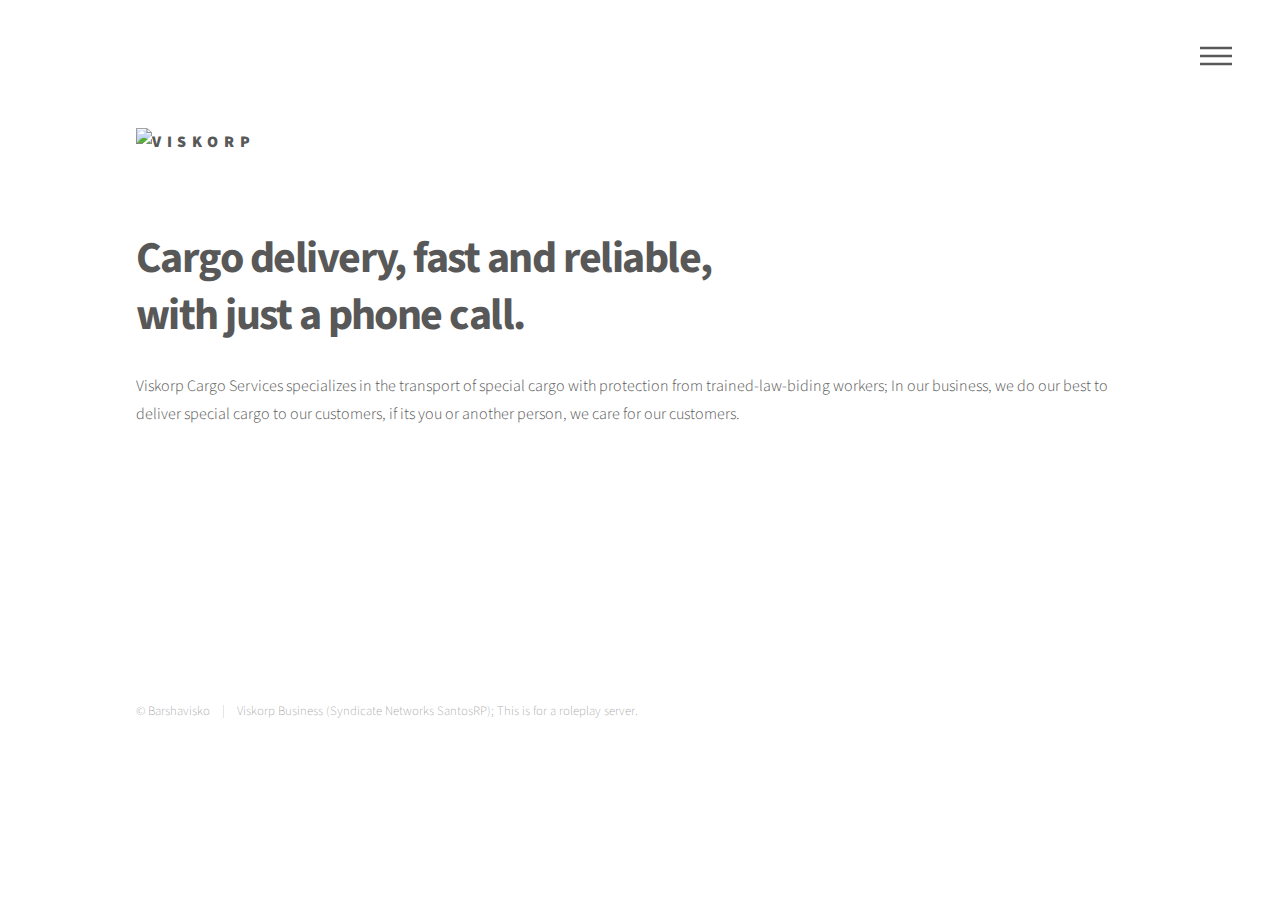
==== commit a686ebcc: "Update index.html" ====
--- a/index.html
+++ b/index.html
@@ -57,7 +57,6 @@
 								<p>Viskorp Cargo Services specializes in the transport of special cargo with protection from trained-law-biding workers;
 In our business, we do our best to deliver special cargo to our customers, if its you or another person, we care for our customers.</p>
 							</header>
-							<br><br><br><br><br>
 						</div>
 					</div>
 
@@ -80,4 +79,4 @@
 			<script src="assets/js/main.js"></script>
 
 	</body>
-</html>+</html>
--- a/assets/css/main.css
+++ b/assets/css/main.css
@@ -3144,8 +3144,8 @@
 /* Footer */
 
 	#footer {
-		padding: 5em 0 6em 0 ;
-		background-color: #f6f6f6;
+		padding: 2em 0 2em 0 ;
+		background-color: #ffffff;
 	}
 
 		#footer > .inner {
